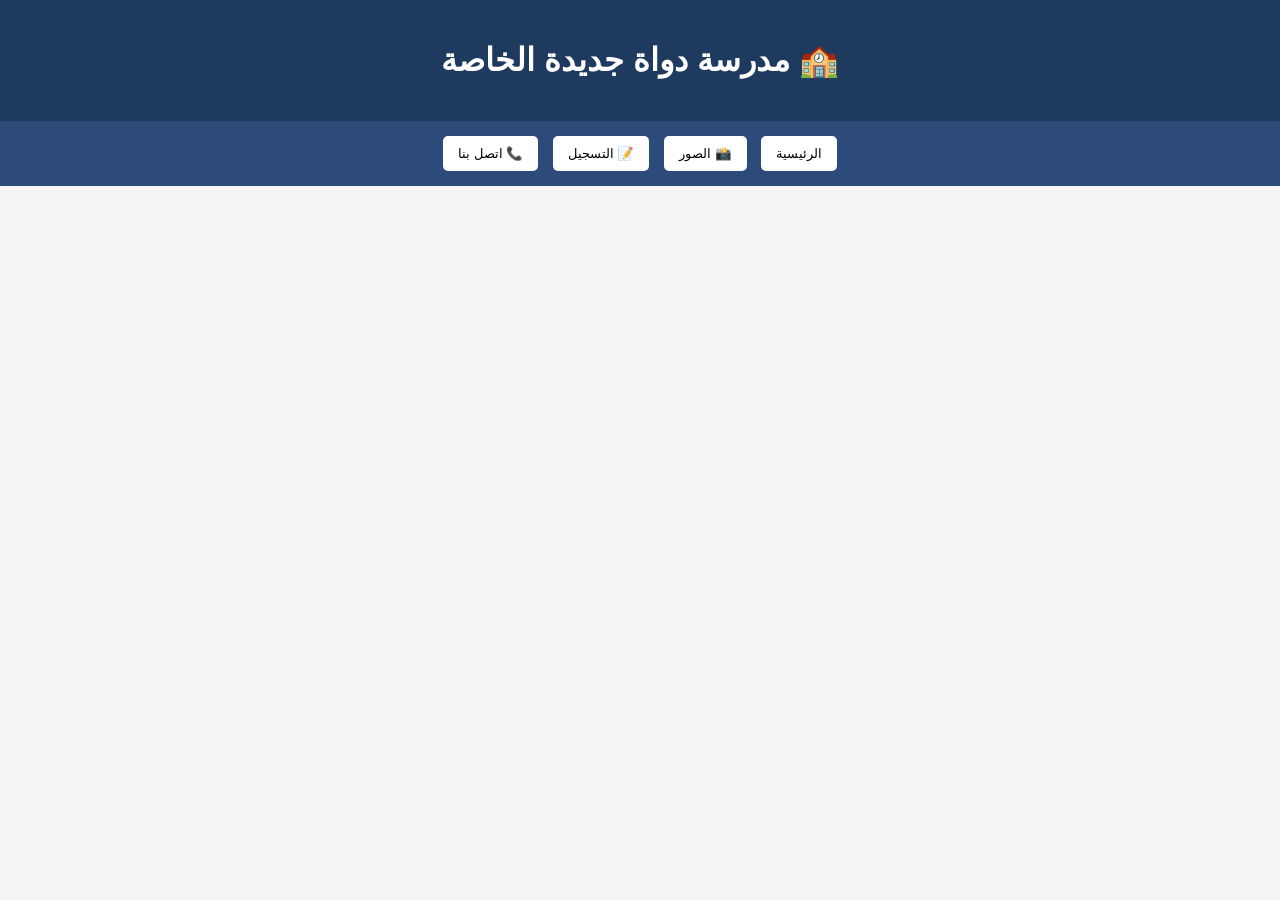
==== index.html @ c2b9f1d8 "Update index.html مؤسسة التربية و التعليم دواة جديدة الخاصة" ====
<!DOCTYPE html>
<html lang="ar">
<head>
  <meta charset="UTF-8">
  <meta name="viewport" content="width=device-width, initial-scale=1.0">
  <title>مدرسة دواة جديدة الخاصة</title>

  <style>
    body {
      font-family: Arial;
      direction: rtl;
      margin: 0;
      background: #f5f5f5;
    }

    header {
      background: #1e3a5f;
      color: white;
      text-align: center;
      padding: 20px;
    }

    nav {
      text-align: center;
      background: #2c4a7a;
      padding: 10px;
    }

    nav button {
      padding: 10px 15px;
      margin: 5px;
      border: none;
      border-radius: 5px;
      background: white;
      cursor: pointer;
    }

    .section {
      display: none;
      background: white;
      margin: 20px;
      padding: 20px;
      border-radius: 10px;
    }

    .active {
      display: block;
    }

    img {
      width: 200px;
      margin: 10px;
      border-radius: 10px;
    }

    input, textarea {
      width: 80%;
      padding: 10px;
      margin: 10px;
    }

    button.submit {
      background: #1e3a5f;
      color: white;
      padding: 10px 20px;
      border: none;
      border-radius: 5px;
    }
  </style>
</head>

<body>

<header>
  <h1>🏫 مدرسة دواة جديدة الخاصة</h1>
</header>

<nav>
  <button onclick="show('home')">الرئيسية</button>
  <button onclick="show('gallery')">📸 الصور</button>
  <button onclick="show('register')">📝 التسجيل</button>
  <button onclick="show('contact')">📞 اتصل بنا</button>
</nav>

<!-- الرئيسية
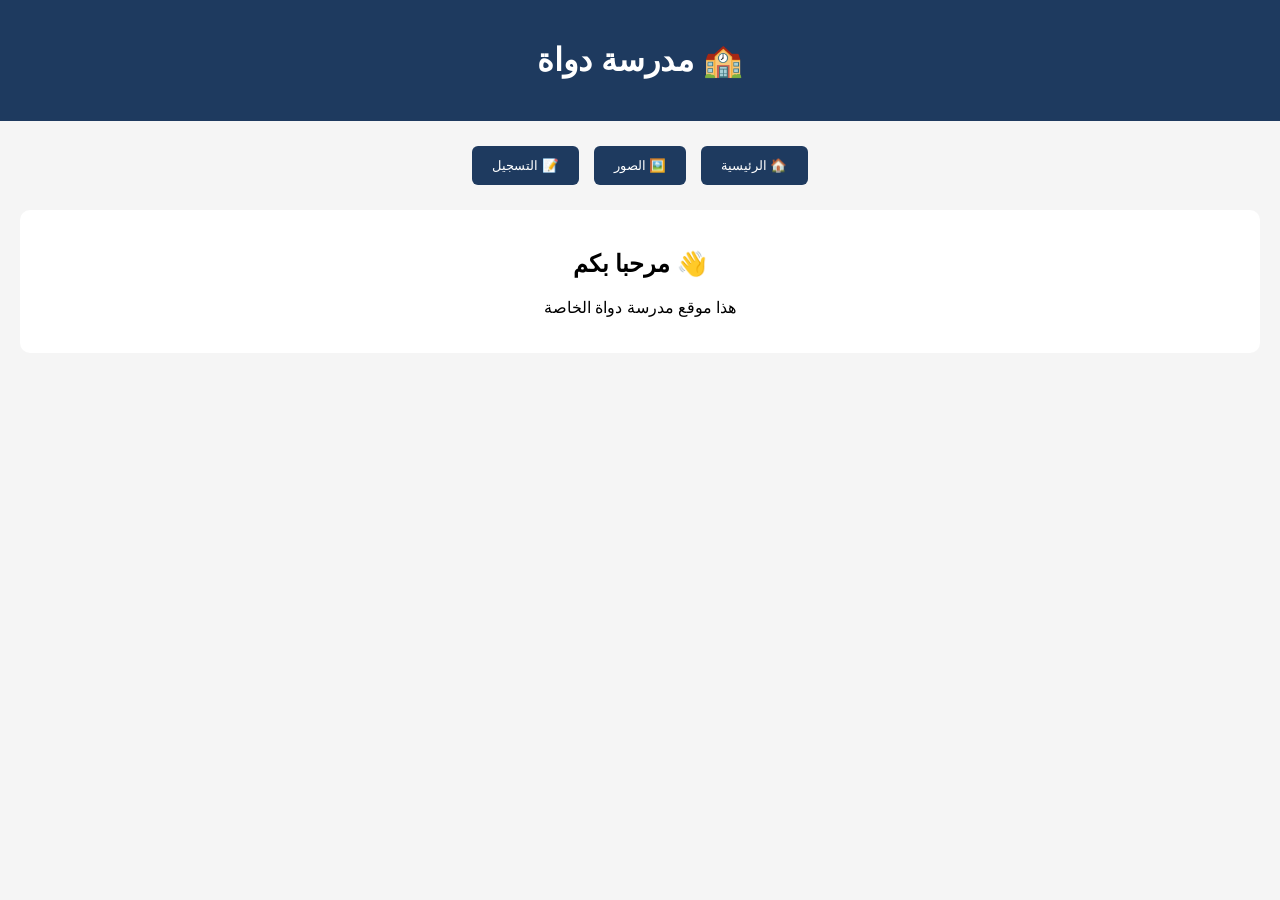
==== commit 17f223e9: "Update index.html ." ====
--- a/index.html
+++ b/index.html
@@ -1,85 +1,69 @@
 <!DOCTYPE html>
 <html lang="ar">
 <head>
-  <meta charset="UTF-8">
-  <meta name="viewport" content="width=device-width, initial-scale=1.0">
-  <title>مدرسة دواة جديدة الخاصة</title>
+<meta charset="UTF-8">
+<meta name="viewport" content="width=device-width, initial-scale=1.0">
+<title>مدرسة دواة</title>
 
-  <style>
-    body {
-      font-family: Arial;
-      direction: rtl;
-      margin: 0;
-      background: #f5f5f5;
-    }
+<style>
+body {
+  font-family: Arial;
+  direction: rtl;
+  text-align: center;
+  background: #f5f5f5;
+  margin: 0;
+}
 
-    header {
-      background: #1e3a5f;
-      color: white;
-      text-align: center;
-      padding: 20px;
-    }
+header {
+  background: #1e3a5f;
+  color: white;
+  padding: 20px;
+}
 
-    nav {
-      text-align: center;
-      background: #2c4a7a;
-      padding: 10px;
-    }
+nav {
+  margin: 20px;
+}
 
-    nav button {
-      padding: 10px 15px;
-      margin: 5px;
-      border: none;
-      border-radius: 5px;
-      background: white;
-      cursor: pointer;
-    }
+button {
+  padding: 12px 20px;
+  margin: 5px;
+  border: none;
+  background: #1e3a5f;
+  color: white;
+  border-radius: 6px;
+  cursor: pointer;
+}
 
-    .section {
-      display: none;
-      background: white;
-      margin: 20px;
-      padding: 20px;
-      border-radius: 10px;
-    }
+button:hover {
+  background: #3b5c8a;
+}
 
-    .active {
-      display: block;
-    }
+section {
+  background: white;
+  margin: 20px;
+  padding: 20px;
+  border-radius: 10px;
+}
+</style>
 
-    img {
-      width: 200px;
-      margin: 10px;
-      border-radius: 10px;
-    }
-
-    input, textarea {
-      width: 80%;
-      padding: 10px;
-      margin: 10px;
-    }
-
-    button.submit {
-      background: #1e3a5f;
-      color: white;
-      padding: 10px 20px;
-      border: none;
-      border-radius: 5px;
-    }
-  </style>
 </head>
 
 <body>
 
 <header>
-  <h1>🏫 مدرسة دواة جديدة الخاصة</h1>
+<h1>🏫 مدرسة دواة</h1>
 </header>
 
 <nav>
-  <button onclick="show('home')">الرئيسية</button>
-  <button onclick="show('gallery')">📸 الصور</button>
-  <button onclick="show('register')">📝 التسجيل</button>
-  <button onclick="show('contact')">📞 اتصل بنا</button>
+<a href="index.html"><button>🏠 الرئيسية</button></a>
+<a href="gallery.html"><button>🖼️ الصور</button></a>
+<a href="register.html"><button>📝 التسجيل</button></a>
 </nav>
 
-<!-- الرئيسية
+<section>
+<h2>👋 مرحبا بكم</h2>
+<p>هذا موقع مدرسة دواة الخاصة</p>
+</section>
+
+</body>
+</html>
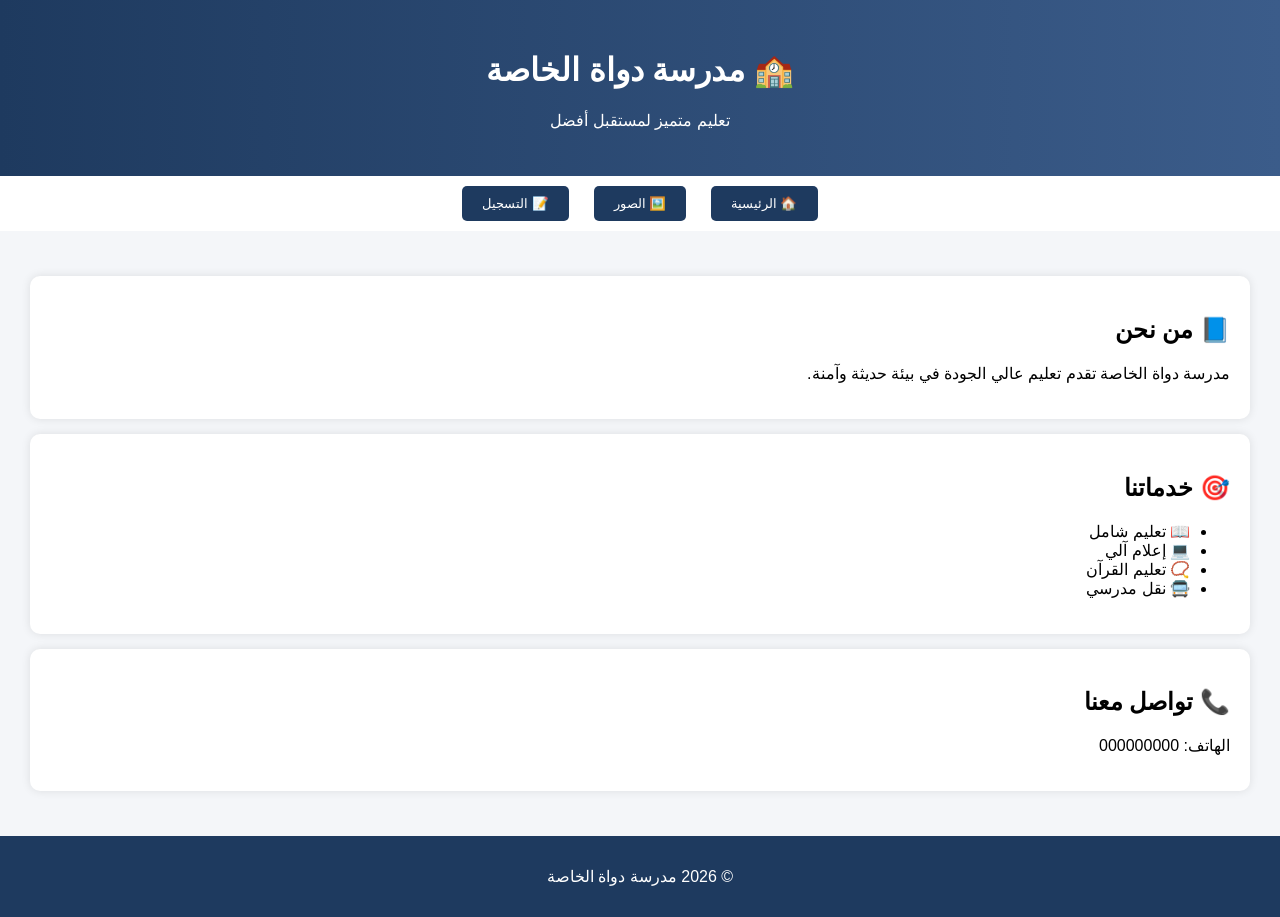
==== commit 0ac858cf: "Update index.html ." ====
--- a/index.html
+++ b/index.html
@@ -3,46 +3,60 @@
 <head>
 <meta charset="UTF-8">
 <meta name="viewport" content="width=device-width, initial-scale=1.0">
-<title>مدرسة دواة</title>
+<title>مدرسة دواة الخاصة</title>
 
 <style>
 body {
+  margin: 0;
   font-family: Arial;
   direction: rtl;
-  text-align: center;
-  background: #f5f5f5;
-  margin: 0;
+  background: #f4f6f9;
 }
 
 header {
-  background: #1e3a5f;
+  background: linear-gradient(to right, #1e3a5f, #3b5c8a);
   color: white;
-  padding: 20px;
+  padding: 30px;
+  text-align: center;
 }
 
 nav {
-  margin: 20px;
+  background: white;
+  text-align: center;
+  padding: 10px;
 }
 
-button {
-  padding: 12px 20px;
-  margin: 5px;
+nav a {
+  text-decoration: none;
+  margin: 10px;
+}
+
+nav button {
+  padding: 10px 20px;
   border: none;
   background: #1e3a5f;
   color: white;
-  border-radius: 6px;
+  border-radius: 5px;
   cursor: pointer;
 }
 
-button:hover {
-  background: #3b5c8a;
+section {
+  padding: 30px;
 }
 
-section {
+.card {
   background: white;
-  margin: 20px;
   padding: 20px;
+  margin: 15px 0;
   border-radius: 10px;
+  box-shadow: 0 0 10px rgba(0,0,0,0.1);
+}
+
+footer {
+  background: #1e3a5f;
+  color: white;
+  text-align: center;
+  padding: 15px;
 }
 </style>
 
@@ -51,7 +65,8 @@
 <body>
 
 <header>
-<h1>🏫 مدرسة دواة</h1>
+<h1>🏫 مدرسة دواة الخاصة</h1>
+<p>تعليم متميز لمستقبل أفضل</p>
 </header>
 
 <nav>
@@ -61,9 +76,30 @@
 </nav>
 
 <section>
-<h2>👋 مرحبا بكم</h2>
-<p>هذا موقع مدرسة دواة الخاصة</p>
+<div class="card">
+<h2>📘 من نحن</h2>
+<p>مدرسة دواة الخاصة تقدم تعليم عالي الجودة في بيئة حديثة وآمنة.</p>
+</div>
+
+<div class="card">
+<h2>🎯 خدماتنا</h2>
+<ul>
+<li>📖 تعليم شامل</li>
+<li>💻 إعلام آلي</li>
+<li>📿 تعليم القرآن</li>
+<li>🚍 نقل مدرسي</li>
+</ul>
+</div>
+
+<div class="card">
+<h2>📞 تواصل معنا</h2>
+<p>الهاتف: 000000000</p>
+</div>
 </section>
+
+<footer>
+<p>© 2026 مدرسة دواة الخاصة</p>
+</footer>
 
 </body>
 </html>
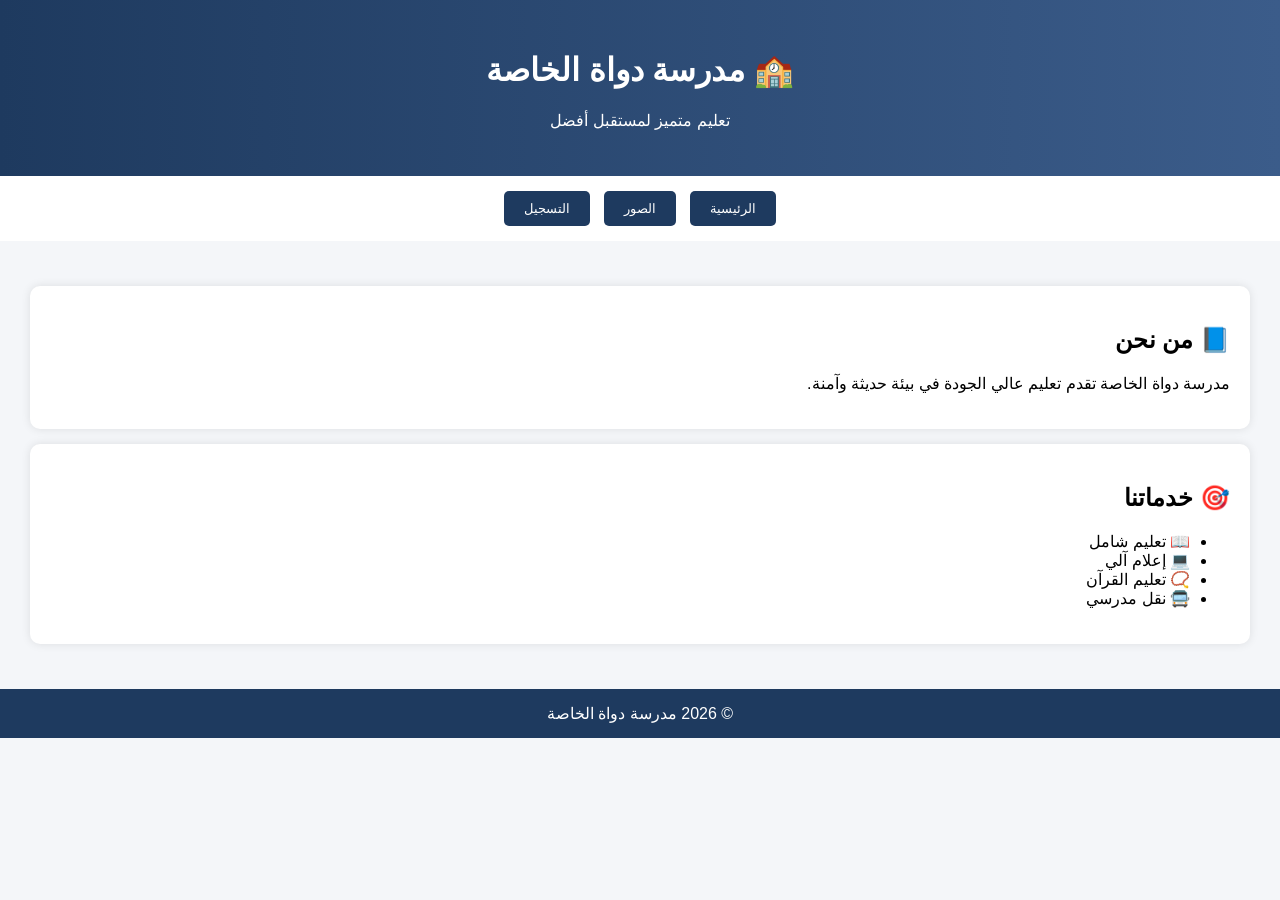
==== commit 4633a90a: "Update index.html ." ====
--- a/index.html
+++ b/index.html
@@ -16,8 +16,8 @@
 header {
   background: linear-gradient(to right, #1e3a5f, #3b5c8a);
   color: white;
+  text-align: center;
   padding: 30px;
-  text-align: center;
 }
 
 nav {
@@ -26,12 +26,8 @@
   padding: 10px;
 }
 
-nav a {
-  text-decoration: none;
-  margin: 10px;
-}
-
 nav button {
+  margin: 5px;
   padding: 10px 20px;
   border: none;
   background: #1e3a5f;
@@ -59,7 +55,6 @@
   padding: 15px;
 }
 </style>
-
 </head>
 
 <body>
@@ -70,12 +65,13 @@
 </header>
 
 <nav>
-<a href="index.html"><button>🏠 الرئيسية</button></a>
-<a href="gallery.html"><button>🖼️ الصور</button></a>
-<a href="register.html"><button>📝 التسجيل</button></a>
+<a href="index.html"><button>الرئيسية</button></a>
+<a href="gallery.html"><button>الصور</button></a>
+<a href="register.html"><button>التسجيل</button></a>
 </nav>
 
 <section>
+
 <div class="card">
 <h2>📘 من نحن</h2>
 <p>مدرسة دواة الخاصة تقدم تعليم عالي الجودة في بيئة حديثة وآمنة.</p>
@@ -91,14 +87,10 @@
 </ul>
 </div>
 
-<div class="card">
-<h2>📞 تواصل معنا</h2>
-<p>الهاتف: 000000000</p>
-</div>
 </section>
 
 <footer>
-<p>© 2026 مدرسة دواة الخاصة</p>
+© 2026 مدرسة دواة الخاصة
 </footer>
 
 </body>
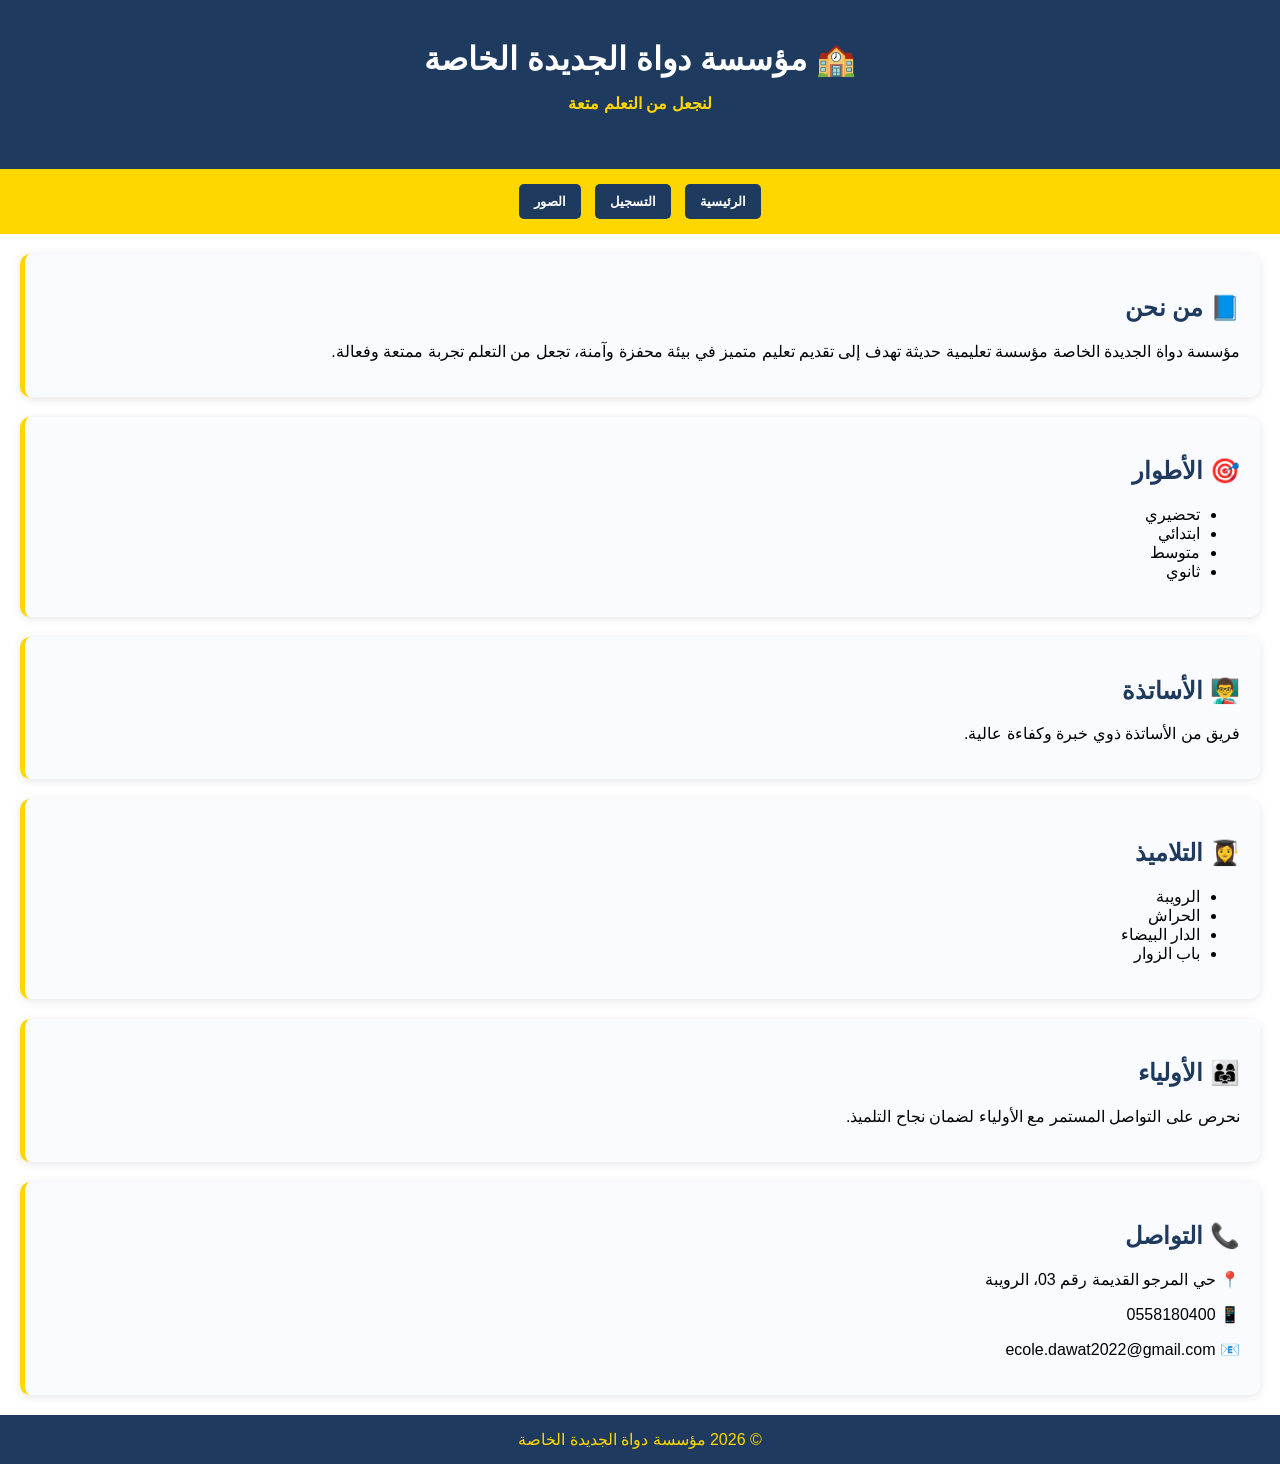
==== commit 105b5ea0: "Update index.html ." ====
--- a/index.html
+++ b/index.html
@@ -1,96 +1,143 @@
+
 <!DOCTYPE html>
 <html lang="ar">
 <head>
 <meta charset="UTF-8">
 <meta name="viewport" content="width=device-width, initial-scale=1.0">
-<title>مدرسة دواة الخاصة</title>
+<title>مؤسسة دواة الجديدة الخاصة</title>
 
 <style>
 body {
   margin: 0;
   font-family: Arial;
   direction: rtl;
-  background: #f4f6f9;
+  background: #ffffff;
 }
 
+/* Header */
 header {
-  background: linear-gradient(to right, #1e3a5f, #3b5c8a);
+  background: #1e3a5f;
   color: white;
+  padding: 40px;
   text-align: center;
-  padding: 30px;
 }
 
+header h1 {
+  margin: 0;
+}
+
+header p {
+  color: #ffd700;
+  font-weight: bold;
+}
+
+/* Nav */
 nav {
-  background: white;
+  background: #ffd700;
   text-align: center;
   padding: 10px;
 }
 
-nav button {
+nav a button {
   margin: 5px;
-  padding: 10px 20px;
+  padding: 10px 15px;
   border: none;
   background: #1e3a5f;
   color: white;
   border-radius: 5px;
   cursor: pointer;
+  font-weight: bold;
 }
 
-section {
-  padding: 30px;
+nav a button:hover {
+  background: #16304f;
 }
 
+/* Sections */
 .card {
-  background: white;
+  background: #f9fbff;
+  margin: 20px;
   padding: 20px;
-  margin: 15px 0;
   border-radius: 10px;
-  box-shadow: 0 0 10px rgba(0,0,0,0.1);
+  border-left: 5px solid #ffd700;
+  box-shadow: 0 2px 10px rgba(0,0,0,0.1);
 }
 
+h2 {
+  color: #1e3a5f;
+}
+
+/* Footer */
 footer {
   background: #1e3a5f;
-  color: white;
+  color: #ffd700;
   text-align: center;
   padding: 15px;
 }
 </style>
+
 </head>
 
 <body>
 
 <header>
-<h1>🏫 مدرسة دواة الخاصة</h1>
-<p>تعليم متميز لمستقبل أفضل</p>
+<h1>🏫 مؤسسة دواة الجديدة الخاصة</h1>
+<p>لنجعل من التعلم متعة</p>
 </header>
 
 <nav>
 <a href="index.html"><button>الرئيسية</button></a>
+<a href="register.html"><button>التسجيل</button></a>
 <a href="gallery.html"><button>الصور</button></a>
-<a href="register.html"><button>التسجيل</button></a>
 </nav>
-
-<section>
 
 <div class="card">
 <h2>📘 من نحن</h2>
-<p>مدرسة دواة الخاصة تقدم تعليم عالي الجودة في بيئة حديثة وآمنة.</p>
+<p>
+مؤسسة دواة الجديدة الخاصة مؤسسة تعليمية حديثة تهدف إلى تقديم تعليم متميز 
+في بيئة محفزة وآمنة، تجعل من التعلم تجربة ممتعة وفعالة.
+</p>
 </div>
 
 <div class="card">
-<h2>🎯 خدماتنا</h2>
+<h2>🎯 الأطوار</h2>
 <ul>
-<li>📖 تعليم شامل</li>
-<li>💻 إعلام آلي</li>
-<li>📿 تعليم القرآن</li>
-<li>🚍 نقل مدرسي</li>
+<li>تحضيري</li>
+<li>ابتدائي</li>
+<li>متوسط</li>
+<li>ثانوي</li>
 </ul>
 </div>
 
-</section>
+<div class="card">
+<h2>👨‍🏫 الأساتذة</h2>
+<p>فريق من الأساتذة ذوي خبرة وكفاءة عالية.</p>
+</div>
+
+<div class="card">
+<h2>👩‍🎓 التلاميذ</h2>
+<ul>
+<li>الرويبة</li>
+<li>الحراش</li>
+<li>الدار البيضاء</li>
+<li>باب الزوار</li>
+</ul>
+</div>
+
+<div class="card">
+<h2>👨‍👩‍👧 الأولياء</h2>
+<p>نحرص على التواصل المستمر مع الأولياء لضمان نجاح التلميذ.</p>
+</div>
+
+<div class="card">
+<h2>📞 التواصل</h2>
+<p>📍 حي المرجو القديمة رقم 03، الرويبة</p>
+<p>📱 0558180400</p>
+<p>📧 ecole.dawat2022@gmail.com</p>
+</div>
 
 <footer>
-© 2026 مدرسة دواة الخاصة
+© 2026 مؤسسة دواة الجديدة الخاصة
 </footer>
 
 </body>
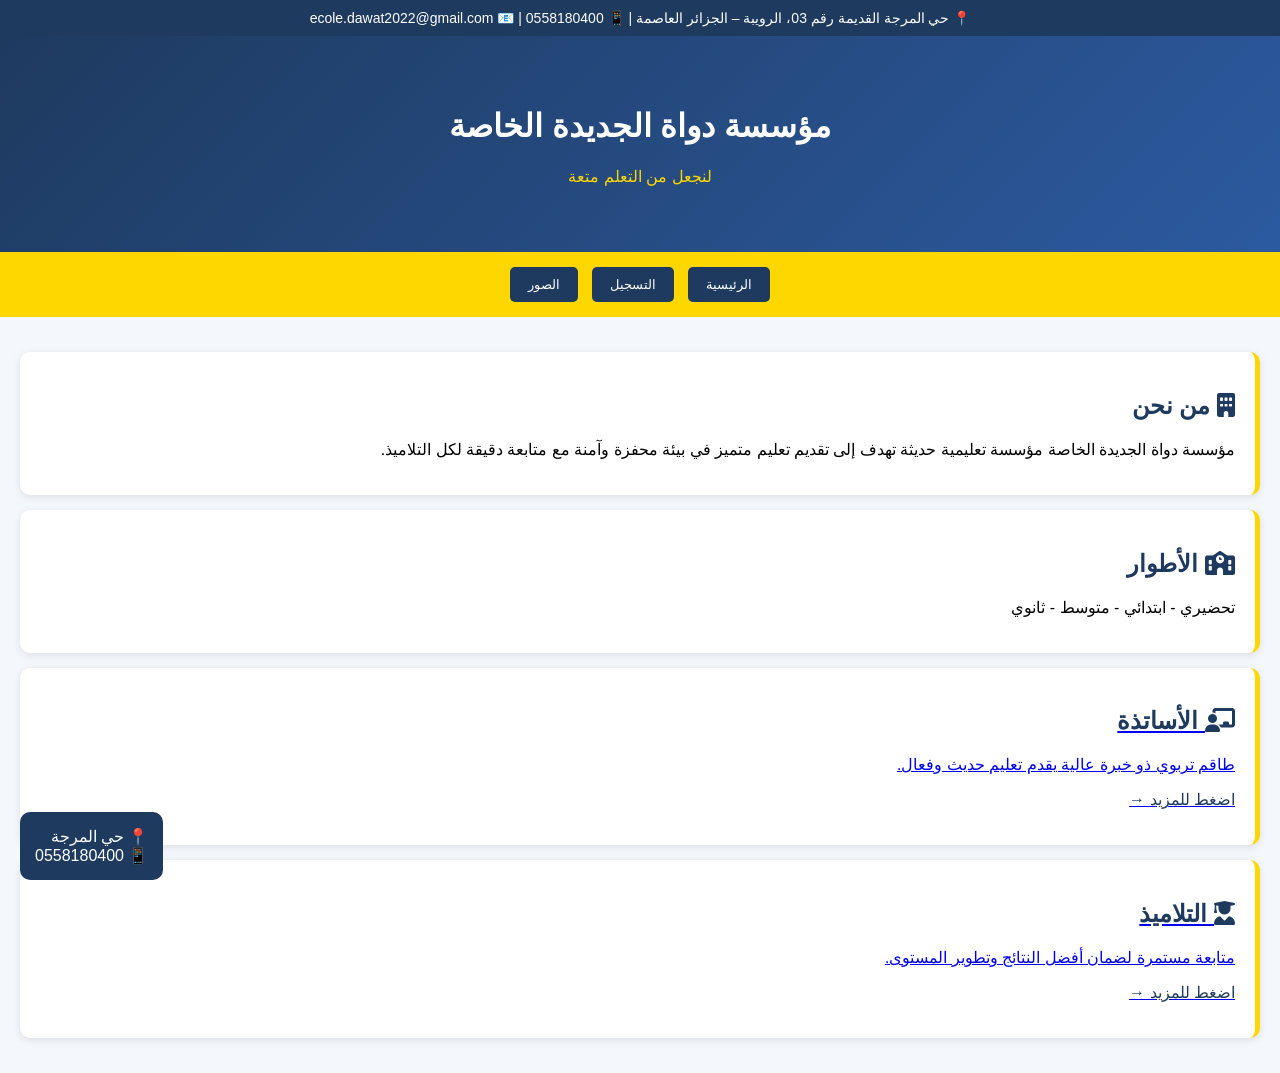
==== commit eef8090f: "Update index.html ." ====
--- a/index.html
+++ b/index.html
@@ -1,4 +1,3 @@
-
 <!DOCTYPE html>
 <html lang="ar">
 <head>
@@ -6,73 +5,76 @@
 <meta name="viewport" content="width=device-width, initial-scale=1.0">
 <title>مؤسسة دواة الجديدة الخاصة</title>
 
+<link href="https://cdnjs.cloudflare.com/ajax/libs/font-awesome/6.5.0/css/all.min.css" rel="stylesheet">
+
 <style>
 body {
   margin: 0;
   font-family: Arial;
   direction: rtl;
-  background: #ffffff;
+  background: #f4f7fb;
 }
 
-/* Header */
-header {
+.top-bar {
   background: #1e3a5f;
   color: white;
-  padding: 40px;
+  padding: 10px;
   text-align: center;
+  font-size: 14px;
 }
 
-header h1 {
-  margin: 0;
+header {
+  background: linear-gradient(135deg, #1e3a5f, #2c5aa0);
+  color: white;
+  padding: 50px 20px;
+  text-align: center;
 }
 
 header p {
   color: #ffd700;
-  font-weight: bold;
 }
 
-/* Nav */
 nav {
   background: #ffd700;
   text-align: center;
   padding: 10px;
 }
 
-nav a button {
+nav button {
   margin: 5px;
-  padding: 10px 15px;
+  padding: 10px 18px;
   border: none;
   background: #1e3a5f;
   color: white;
   border-radius: 5px;
   cursor: pointer;
-  font-weight: bold;
 }
 
-nav a button:hover {
-  background: #16304f;
+.container {
+  padding: 20px;
 }
 
-/* Sections */
 .card {
-  background: #f9fbff;
-  margin: 20px;
+  background: white;
+  margin: 15px 0;
   padding: 20px;
   border-radius: 10px;
-  border-left: 5px solid #ffd700;
-  box-shadow: 0 2px 10px rgba(0,0,0,0.1);
+  border-right: 5px solid #ffd700;
+  box-shadow: 0 2px 8px rgba(0,0,0,0.1);
 }
 
-h2 {
+.card h2 {
   color: #1e3a5f;
 }
 
-/* Footer */
-footer {
+.contact-box {
+  position: fixed;
+  bottom: 20px;
+  left: 20px;
   background: #1e3a5f;
-  color: #ffd700;
-  text-align: center;
+  color: white;
   padding: 15px;
+  border-radius: 10px;
 }
 </style>
 
@@ -80,8 +82,12 @@
 
 <body>
 
+<div class="top-bar">
+📍 حي المرجة القديمة رقم 03، الرويبة – الجزائر العاصمة | 📱 0558180400 | 📧 ecole.dawat2022@gmail.com
+</div>
+
 <header>
-<h1>🏫 مؤسسة دواة الجديدة الخاصة</h1>
+<h1>مؤسسة دواة الجديدة الخاصة</h1>
 <p>لنجعل من التعلم متعة</p>
 </header>
 
@@ -91,54 +97,43 @@
 <a href="gallery.html"><button>الصور</button></a>
 </nav>
 
+<div class="container">
+
 <div class="card">
-<h2>📘 من نحن</h2>
+<h2><i class="fa-solid fa-building"></i> من نحن</h2>
 <p>
-مؤسسة دواة الجديدة الخاصة مؤسسة تعليمية حديثة تهدف إلى تقديم تعليم متميز 
-في بيئة محفزة وآمنة، تجعل من التعلم تجربة ممتعة وفعالة.
+مؤسسة دواة الجديدة الخاصة مؤسسة تعليمية حديثة تهدف إلى تقديم تعليم متميز
+في بيئة محفزة وآمنة مع متابعة دقيقة لكل التلاميذ.
 </p>
 </div>
 
 <div class="card">
-<h2>🎯 الأطوار</h2>
-<ul>
-<li>تحضيري</li>
-<li>ابتدائي</li>
-<li>متوسط</li>
-<li>ثانوي</li>
-</ul>
+<h2><i class="fa-solid fa-school"></i> الأطوار</h2>
+<p>تحضيري - ابتدائي - متوسط - ثانوي</p>
 </div>
 
+<a href="teachers.html">
 <div class="card">
-<h2>👨‍🏫 الأساتذة</h2>
-<p>فريق من الأساتذة ذوي خبرة وكفاءة عالية.</p>
+<h2><i class="fa-solid fa-chalkboard-teacher"></i> الأساتذة</h2>
+<p>طاقم تربوي ذو خبرة عالية يقدم تعليم حديث وفعال.</p>
+<p style="color:#1e3a5f;">اضغط للمزيد →</p>
+</div>
+</a>
+
+<a href="students.html">
+<div class="card">
+<h2><i class="fa-solid fa-user-graduate"></i> التلاميذ</h2>
+<p>متابعة مستمرة لضمان أفضل النتائج وتطوير المستوى.</p>
+<p style="color:#1e3a5f;">اضغط للمزيد →</p>
+</div>
+</a>
+
 </div>
 
-<div class="card">
-<h2>👩‍🎓 التلاميذ</h2>
-<ul>
-<li>الرويبة</li>
-<li>الحراش</li>
-<li>الدار البيضاء</li>
-<li>باب الزوار</li>
-</ul>
+<div class="contact-box">
+📍 حي المرجة<br>
+📱 0558180400
 </div>
-
-<div class="card">
-<h2>👨‍👩‍👧 الأولياء</h2>
-<p>نحرص على التواصل المستمر مع الأولياء لضمان نجاح التلميذ.</p>
-</div>
-
-<div class="card">
-<h2>📞 التواصل</h2>
-<p>📍 حي المرجو القديمة رقم 03، الرويبة</p>
-<p>📱 0558180400</p>
-<p>📧 ecole.dawat2022@gmail.com</p>
-</div>
-
-<footer>
-© 2026 مؤسسة دواة الجديدة الخاصة
-</footer>
 
 </body>
 </html>
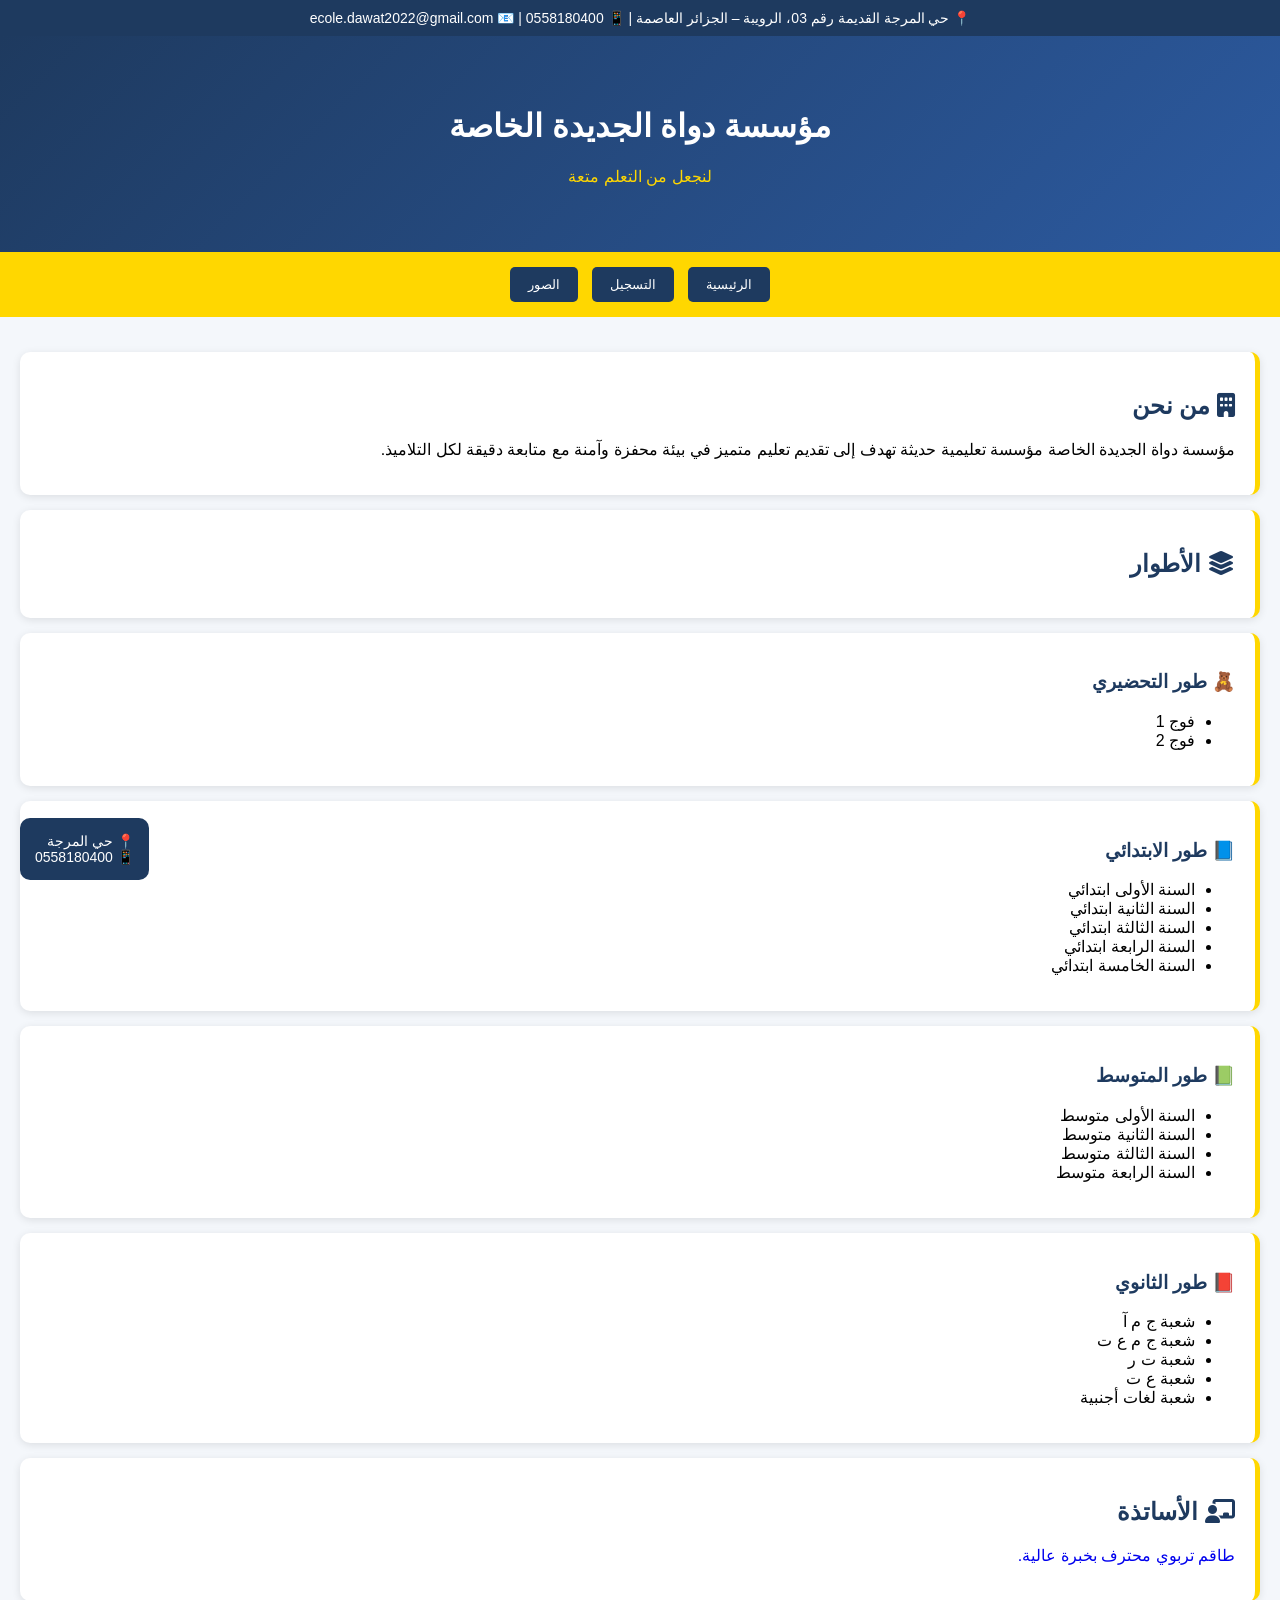
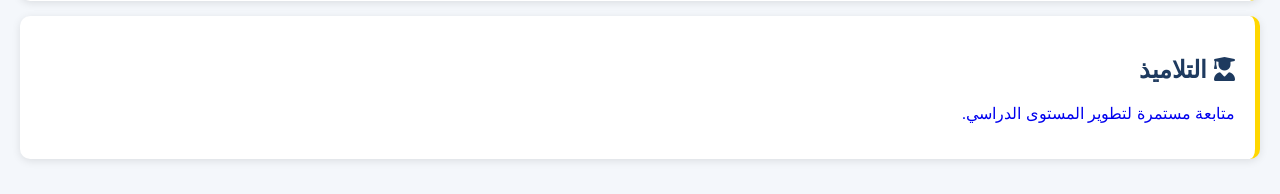
==== commit 7b83d002: "Update index.html ." ====
--- a/index.html
+++ b/index.html
@@ -63,8 +63,12 @@
   box-shadow: 0 2px 8px rgba(0,0,0,0.1);
 }
 
-.card h2 {
+.card h2, .card h3 {
   color: #1e3a5f;
+}
+
+a {
+  text-decoration: none;
 }
 
 .contact-box {
@@ -75,6 +79,7 @@
   color: white;
   padding: 15px;
   border-radius: 10px;
+  font-size: 14px;
 }
 </style>
 
@@ -108,23 +113,60 @@
 </div>
 
 <div class="card">
-<h2><i class="fa-solid fa-school"></i> الأطوار</h2>
-<p>تحضيري - ابتدائي - متوسط - ثانوي</p>
+<h2><i class="fa-solid fa-layer-group"></i> الأطوار</h2>
+</div>
+
+<div class="card">
+<h3>🧸 طور التحضيري</h3>
+<ul>
+<li>فوج 1</li>
+<li>فوج 2</li>
+</ul>
+</div>
+
+<div class="card">
+<h3>📘 طور الابتدائي</h3>
+<ul>
+<li>السنة الأولى ابتدائي</li>
+<li>السنة الثانية ابتدائي</li>
+<li>السنة الثالثة ابتدائي</li>
+<li>السنة الرابعة ابتدائي</li>
+<li>السنة الخامسة ابتدائي</li>
+</ul>
+</div>
+
+<div class="card">
+<h3>📗 طور المتوسط</h3>
+<ul>
+<li>السنة الأولى متوسط</li>
+<li>السنة الثانية متوسط</li>
+<li>السنة الثالثة متوسط</li>
+<li>السنة الرابعة متوسط</li>
+</ul>
+</div>
+
+<div class="card">
+<h3>📕 طور الثانوي</h3>
+<ul>
+<li>شعبة ج م آ</li>
+<li>شعبة ج م ع ت</li>
+<li>شعبة ت ر</li>
+<li>شعبة ع ت</li>
+<li>شعبة لغات أجنبية</li>
+</ul>
 </div>
 
 <a href="teachers.html">
 <div class="card">
 <h2><i class="fa-solid fa-chalkboard-teacher"></i> الأساتذة</h2>
-<p>طاقم تربوي ذو خبرة عالية يقدم تعليم حديث وفعال.</p>
-<p style="color:#1e3a5f;">اضغط للمزيد →</p>
+<p>طاقم تربوي محترف بخبرة عالية.</p>
 </div>
 </a>
 
 <a href="students.html">
 <div class="card">
 <h2><i class="fa-solid fa-user-graduate"></i> التلاميذ</h2>
-<p>متابعة مستمرة لضمان أفضل النتائج وتطوير المستوى.</p>
-<p style="color:#1e3a5f;">اضغط للمزيد →</p>
+<p>متابعة مستمرة لتطوير المستوى الدراسي.</p>
 </div>
 </a>
 
